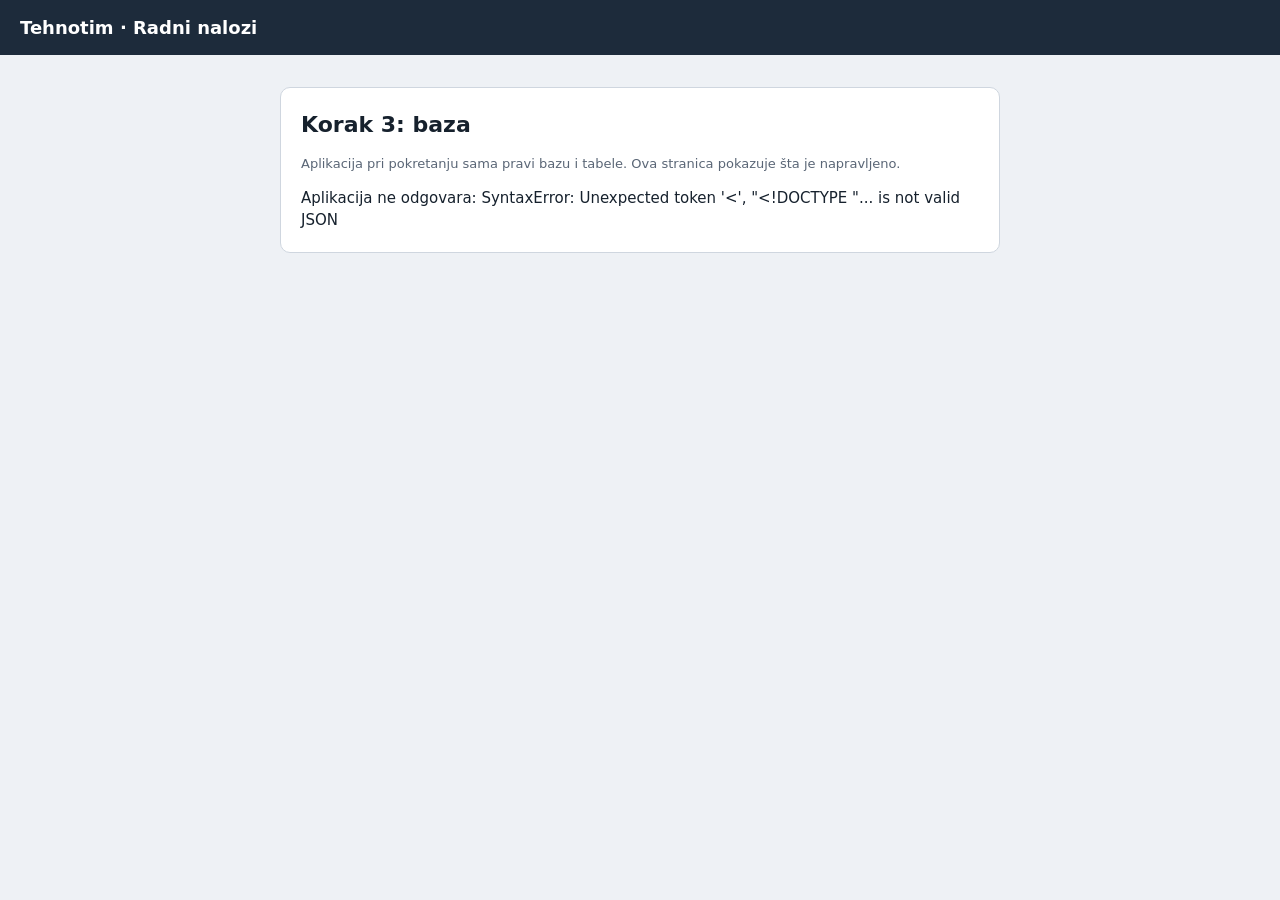
==== src/Tehnotim.RadniNalozi/wwwroot/index.html @ 1df8d18e "Korak 3: baza RadniNalozi – SQL skripte se izvršavaju pri pokretanju Co-Authored-By: Claude Opus 5.5" ====
<!doctype html>
<html lang="sr-Latn">
<head>
<meta charset="utf-8">
<meta name="viewport" content="width=device-width,initial-scale=1">
<title>Tehnotim radni nalozi</title>
<style>
  :root{--bg:#eef1f5;--surface:#fff;--line:#cfd6df;--ink:#16212d;--muted:#5a6676;--band:#1d2b3b;--ok:#1d7a4a;--ok-bg:#dcf1e5;--bad:#b3261e;--bad-bg:#fbe3e1}
  body{margin:0;background:var(--bg);color:var(--ink);font:15px/1.5 "Segoe UI",system-ui,sans-serif}
  header{background:var(--band);color:#fff;padding:14px 20px;font-weight:700;font-size:18px}
  main{max-width:720px;margin:32px auto;padding:0 16px;display:grid;gap:16px}
  .card{background:var(--surface);border:1px solid var(--line);border-radius:10px;padding:20px}
  h1{font-size:22px;margin:0 0 6px} h2{font-size:13px;text-transform:uppercase;letter-spacing:.08em;color:var(--muted);margin:0 0 8px}
  .row{display:flex;justify-content:space-between;gap:12px;padding:8px 0;border-top:1px solid var(--line)}
  .row:first-child{border-top:0}
  .chip{font-weight:700;font-size:13px;padding:2px 10px;border-radius:999px}
  .ok{background:var(--ok-bg);color:var(--ok)} .bad{background:var(--bad-bg);color:var(--bad)}
  .muted{color:var(--muted);font-size:13px}
  .tabele{display:flex;flex-wrap:wrap;gap:6px}
  .tabele span{background:var(--bg);border:1px solid var(--line);border-radius:6px;padding:2px 8px;font:13px Consolas,monospace}
  pre{white-space:pre-wrap;background:var(--bg);padding:10px;border-radius:6px;font-size:12px}
</style>
</head>
<body>
<header>Tehnotim · Radni nalozi</header>
<main>
  <div class="card">
    <h1>Korak 3: baza</h1>
    <p class="muted">Aplikacija pri pokretanju sama pravi bazu i tabele. Ova stranica pokazuje šta je napravljeno.</p>
    <div id="status">Provjeravam…</div>
  </div>
  <div class="card" id="tabele-card" hidden><h2>Tabele u bazi</h2><div class="tabele" id="tabele"></div></div>
  <div class="card" id="skripte-card" hidden><h2>Izvršene skripte</h2><div id="skripte"></div></div>
</main>
<script>
  const esc = t => String(t ?? '').replace(/[&<>]/g, c => ({'&':'&amp;','<':'&lt;','>':'&gt;'}[c]));
  fetch('/api/status').then(r => r.json()).then(s => {
    const chip = (ok, t) => `<span class="chip ${ok ? 'ok' : 'bad'}">${esc(t)}</span>`;
    let html = `<div class="row"><span>Aplikacija</span>${chip(true, 'radi')}</div>`;
    html += `<div class="row"><span>SQL Server</span>${chip(s.baza === 'povezana', s.baza)}</div>`;
    if (s.imeBaze) html += `<div class="row"><span>Baza</span><b>${esc(s.imeBaze)}</b></div>`;
    if (s.sqlServer) html += `<p class="muted">${esc(s.sqlServer)}</p>`;
    if (s.greska) html += `<p>Poruka greške (pošaljite je u razgovoru):</p><pre>${esc(s.greska)}</pre>`;
    document.getElementById('status').innerHTML = html;
    if (s.tabele && s.tabele.length) {
      document.getElementById('tabele').innerHTML = s.tabele.map(t => `<span>${esc(t)}</span>`).join('');
      document.getElementById('tabele-card').hidden = false;
    }
    if (s.skripte && s.skripte.length) {
      document.getElementById('skripte').innerHTML = s.skripte.map(k =>
        `<div class="row"><span style="font-family:Consolas,monospace">${esc(k.skripta)}</span><span class="muted">${new Date(k.primijenjeno + 'Z').toLocaleString('bs-BA')}</span></div>`).join('');
      document.getElementById('skripte-card').hidden = false;
    }
  }).catch(e => {
    document.getElementById('status').textContent = 'Aplikacija ne odgovara: ' + e;
  });
</script>
</body>
</html>
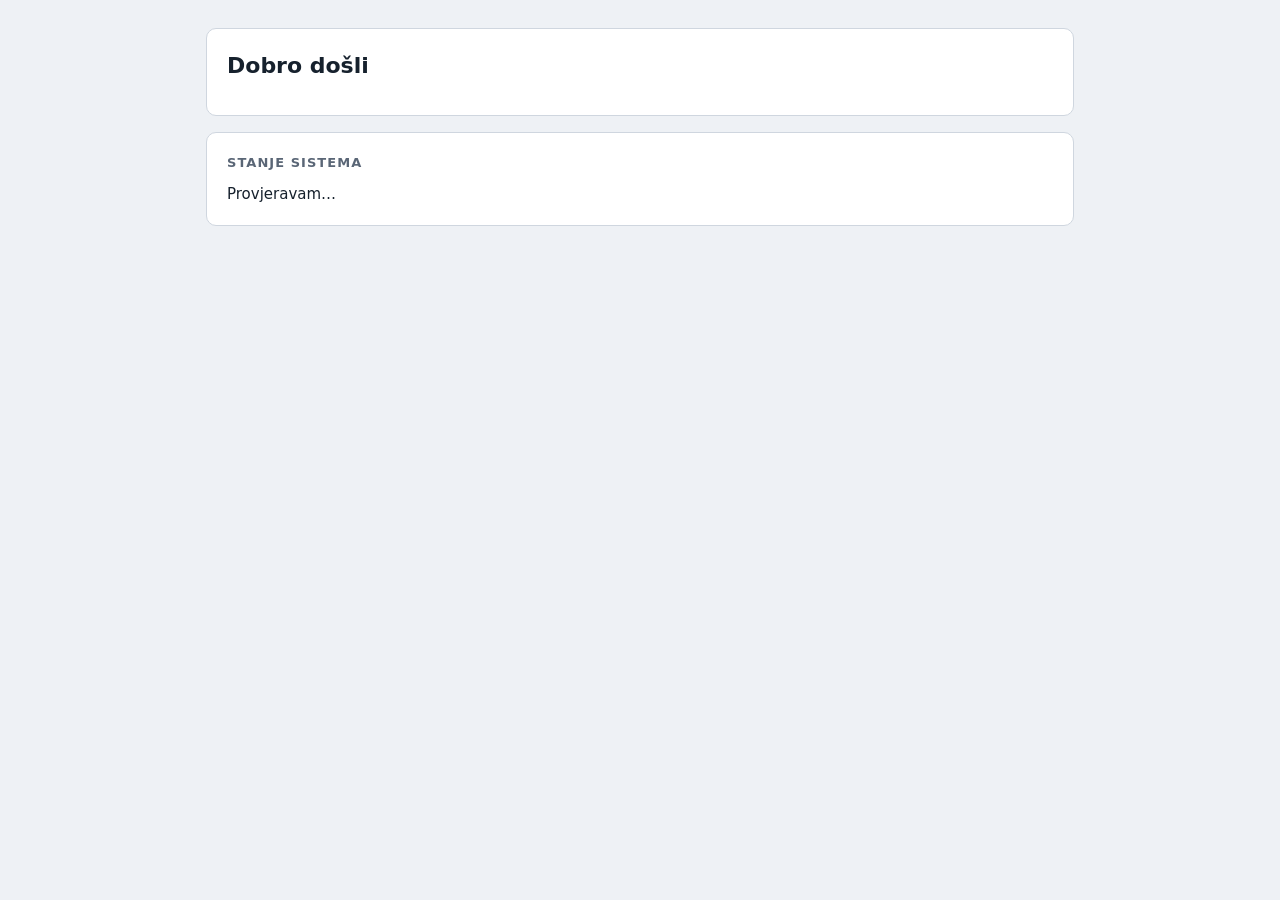
==== commit 74c721c6: "Korak 4: prijava domenskim nalogom, uloge, stranica Korisnici Co-Authored-By: Claude Opus 5.5 <norep" ====
--- a/src/Tehnotim.RadniNalozi/wwwroot/index.html
+++ b/src/Tehnotim.RadniNalozi/wwwroot/index.html
@@ -4,56 +4,50 @@
 <meta charset="utf-8">
 <meta name="viewport" content="width=device-width,initial-scale=1">
 <title>Tehnotim radni nalozi</title>
-<style>
-  :root{--bg:#eef1f5;--surface:#fff;--line:#cfd6df;--ink:#16212d;--muted:#5a6676;--band:#1d2b3b;--ok:#1d7a4a;--ok-bg:#dcf1e5;--bad:#b3261e;--bad-bg:#fbe3e1}
-  body{margin:0;background:var(--bg);color:var(--ink);font:15px/1.5 "Segoe UI",system-ui,sans-serif}
-  header{background:var(--band);color:#fff;padding:14px 20px;font-weight:700;font-size:18px}
-  main{max-width:720px;margin:32px auto;padding:0 16px;display:grid;gap:16px}
-  .card{background:var(--surface);border:1px solid var(--line);border-radius:10px;padding:20px}
-  h1{font-size:22px;margin:0 0 6px} h2{font-size:13px;text-transform:uppercase;letter-spacing:.08em;color:var(--muted);margin:0 0 8px}
-  .row{display:flex;justify-content:space-between;gap:12px;padding:8px 0;border-top:1px solid var(--line)}
-  .row:first-child{border-top:0}
-  .chip{font-weight:700;font-size:13px;padding:2px 10px;border-radius:999px}
-  .ok{background:var(--ok-bg);color:var(--ok)} .bad{background:var(--bad-bg);color:var(--bad)}
-  .muted{color:var(--muted);font-size:13px}
-  .tabele{display:flex;flex-wrap:wrap;gap:6px}
-  .tabele span{background:var(--bg);border:1px solid var(--line);border-radius:6px;padding:2px 8px;font:13px Consolas,monospace}
-  pre{white-space:pre-wrap;background:var(--bg);padding:10px;border-radius:6px;font-size:12px}
-</style>
+<link rel="stylesheet" href="stil.css">
 </head>
 <body>
-<header>Tehnotim · Radni nalozi</header>
 <main>
   <div class="card">
-    <h1>Korak 3: baza</h1>
-    <p class="muted">Aplikacija pri pokretanju sama pravi bazu i tabele. Ova stranica pokazuje šta je napravljeno.</p>
+    <h1>Dobro došli</h1>
+    <p class="muted" id="pozdrav"></p>
+  </div>
+  <div class="card">
+    <h2>Stanje sistema</h2>
     <div id="status">Provjeravam…</div>
   </div>
-  <div class="card" id="tabele-card" hidden><h2>Tabele u bazi</h2><div class="tabele" id="tabele"></div></div>
+  <div class="card" id="tabele-card" hidden><h2>Tabele u bazi</h2><div id="tabele" class="muted mono"></div></div>
   <div class="card" id="skripte-card" hidden><h2>Izvršene skripte</h2><div id="skripte"></div></div>
 </main>
+<script src="zaglavlje.js"></script>
 <script>
-  const esc = t => String(t ?? '').replace(/[&<>]/g, c => ({'&':'&amp;','<':'&lt;','>':'&gt;'}[c]));
-  fetch('/api/status').then(r => r.json()).then(s => {
-    const chip = (ok, t) => `<span class="chip ${ok ? 'ok' : 'bad'}">${esc(t)}</span>`;
-    let html = `<div class="row"><span>Aplikacija</span>${chip(true, 'radi')}</div>`;
-    html += `<div class="row"><span>SQL Server</span>${chip(s.baza === 'povezana', s.baza)}</div>`;
-    if (s.imeBaze) html += `<div class="row"><span>Baza</span><b>${esc(s.imeBaze)}</b></div>`;
-    if (s.sqlServer) html += `<p class="muted">${esc(s.sqlServer)}</p>`;
-    if (s.greska) html += `<p>Poruka greške (pošaljite je u razgovoru):</p><pre>${esc(s.greska)}</pre>`;
-    document.getElementById('status').innerHTML = html;
-    if (s.tabele && s.tabele.length) {
-      document.getElementById('tabele').innerHTML = s.tabele.map(t => `<span>${esc(t)}</span>`).join('');
-      document.getElementById('tabele-card').hidden = false;
-    }
-    if (s.skripte && s.skripte.length) {
-      document.getElementById('skripte').innerHTML = s.skripte.map(k =>
-        `<div class="row"><span style="font-family:Consolas,monospace">${esc(k.skripta)}</span><span class="muted">${new Date(k.primijenjeno + 'Z').toLocaleString('bs-BA')}</span></div>`).join('');
-      document.getElementById('skripte-card').hidden = false;
-    }
-  }).catch(e => {
-    document.getElementById('status').textContent = 'Aplikacija ne odgovara: ' + e;
-  });
+(async () => {
+  const ja = await ucitajZaglavlje('pocetna');
+  if (!ja.registrovan) return;
+
+  document.getElementById('pozdrav').innerHTML =
+    `Prijavljeni ste kao <b class="mono">${esc(ja.nalog)}</b>, uloga: <b>${NAZIVI_ULOGA[ja.uloga]}</b>.` +
+    (ja.uloga === 'administrator' && !ja.ime ? ' Upišite svoje ime u meniju Korisnici.' : '');
+
+  const s = await fetch('/api/status').then(r => r.json());
+  const chip = (ok, t) => `<span class="chip ${ok ? 'ok' : 'bad'}">${esc(t)}</span>`;
+  let html = `<div class="row"><span>Aplikacija</span>${chip(true, 'radi')}</div>`;
+  html += `<div class="row"><span>SQL Server</span>${chip(s.baza === 'povezana', s.baza)}</div>`;
+  if (s.imeBaze) html += `<div class="row"><span>Baza</span><b>${esc(s.imeBaze)}</b></div>`;
+  if (s.sqlServer) html += `<p class="muted">${esc(s.sqlServer)}</p>`;
+  if (s.greska) html += `<p>Poruka greške (pošaljite je u razgovoru):</p><pre>${esc(s.greska)}</pre>`;
+  document.getElementById('status').innerHTML = html;
+
+  if (s.tabele?.length) {
+    document.getElementById('tabele').textContent = s.tabele.join(', ');
+    document.getElementById('tabele-card').hidden = false;
+  }
+  if (s.skripte?.length) {
+    document.getElementById('skripte').innerHTML = s.skripte.map(k =>
+      `<div class="row"><span class="mono">${esc(k.skripta)}</span><span class="muted">${new Date(k.primijenjeno + 'Z').toLocaleString('bs-BA')}</span></div>`).join('');
+    document.getElementById('skripte-card').hidden = false;
+  }
+})();
 </script>
 </body>
 </html>
--- a/src/Tehnotim.RadniNalozi/wwwroot/stil.css
+++ b/src/Tehnotim.RadniNalozi/wwwroot/stil.css
@@ -0,0 +1,35 @@
+/* Zajednički izgled stranica (privremeno, do forme naloga iz prototipa) */
+:root{--bg:#eef1f5;--surface:#fff;--sunk:#e4e8ee;--line:#cfd6df;--ink:#16212d;--muted:#5a6676;--band:#1d2b3b;--accent:#c3262d;
+  --ok:#1d7a4a;--ok-bg:#dcf1e5;--bad:#b3261e;--bad-bg:#fbe3e1;--warn:#9a5b00;--warn-bg:#fbecd2}
+*{box-sizing:border-box}
+body{margin:0;background:var(--bg);color:var(--ink);font:15px/1.5 "Segoe UI",system-ui,sans-serif}
+header{background:var(--band);color:#fff;padding:10px 20px;display:flex;align-items:center;gap:20px;flex-wrap:wrap}
+header .brand{font-weight:700;font-size:18px}
+header nav{display:flex;gap:4px;flex:1}
+header nav a{color:#a9b6c6;text-decoration:none;font-weight:600;padding:6px 10px;border-radius:6px}
+header nav a:hover,header nav a.akt{color:#fff;background:rgba(255,255,255,.1)}
+header .ja{font-size:13px;color:#a9b6c6;text-align:right}
+header .ja b{color:#fff;display:block;font-size:14px}
+main{max-width:900px;margin:28px auto;padding:0 16px;display:grid;gap:16px}
+.card{background:var(--surface);border:1px solid var(--line);border-radius:10px;padding:20px;min-width:0}
+h1{font-size:22px;margin:0 0 6px} h2{font-size:13px;text-transform:uppercase;letter-spacing:.08em;color:var(--muted);margin:0 0 10px}
+.row{display:flex;justify-content:space-between;gap:12px;padding:8px 0;border-top:1px solid var(--line)}
+.row:first-child{border-top:0}
+.chip{font-weight:700;font-size:12px;padding:2px 10px;border-radius:999px;white-space:nowrap}
+.ok{background:var(--ok-bg);color:var(--ok)} .bad{background:var(--bad-bg);color:var(--bad)} .warn{background:var(--warn-bg);color:var(--warn)}
+.muted{color:var(--muted);font-size:13px}
+.mono{font-family:Consolas,monospace}
+pre{white-space:pre-wrap;background:var(--bg);padding:10px;border-radius:6px;font-size:12px}
+.tablebox{overflow-x:auto}
+table{border-collapse:collapse;width:100%}
+th{font-size:12px;text-transform:uppercase;letter-spacing:.06em;color:var(--muted);text-align:left;padding:8px 10px;border-bottom:1px solid var(--line);background:var(--sunk)}
+td{padding:8px 10px;border-bottom:1px solid var(--line)}
+tr.klik{cursor:pointer} tr.klik:hover td{background:var(--sunk)}
+button{font:600 14px "Segoe UI",system-ui,sans-serif;border-radius:7px;padding:8px 14px;cursor:pointer;border:1px solid var(--line);background:var(--surface);color:var(--ink)}
+button.primary{background:var(--accent);border-color:var(--accent);color:#fff}
+input,select{font:inherit;border:1px solid var(--line);border-radius:6px;padding:7px 9px;width:100%;background:var(--surface);color:var(--ink)}
+label.f{display:flex;flex-direction:column;gap:4px}
+label.f span{font-size:12px;font-weight:600;text-transform:uppercase;letter-spacing:.06em;color:var(--muted)}
+.grid{display:grid;gap:12px;grid-template-columns:repeat(auto-fit,minmax(200px,1fr))}
+.akcije{display:flex;gap:8px;align-items:center;flex-wrap:wrap;margin-top:12px}
+.greska{color:var(--bad);font-weight:600}
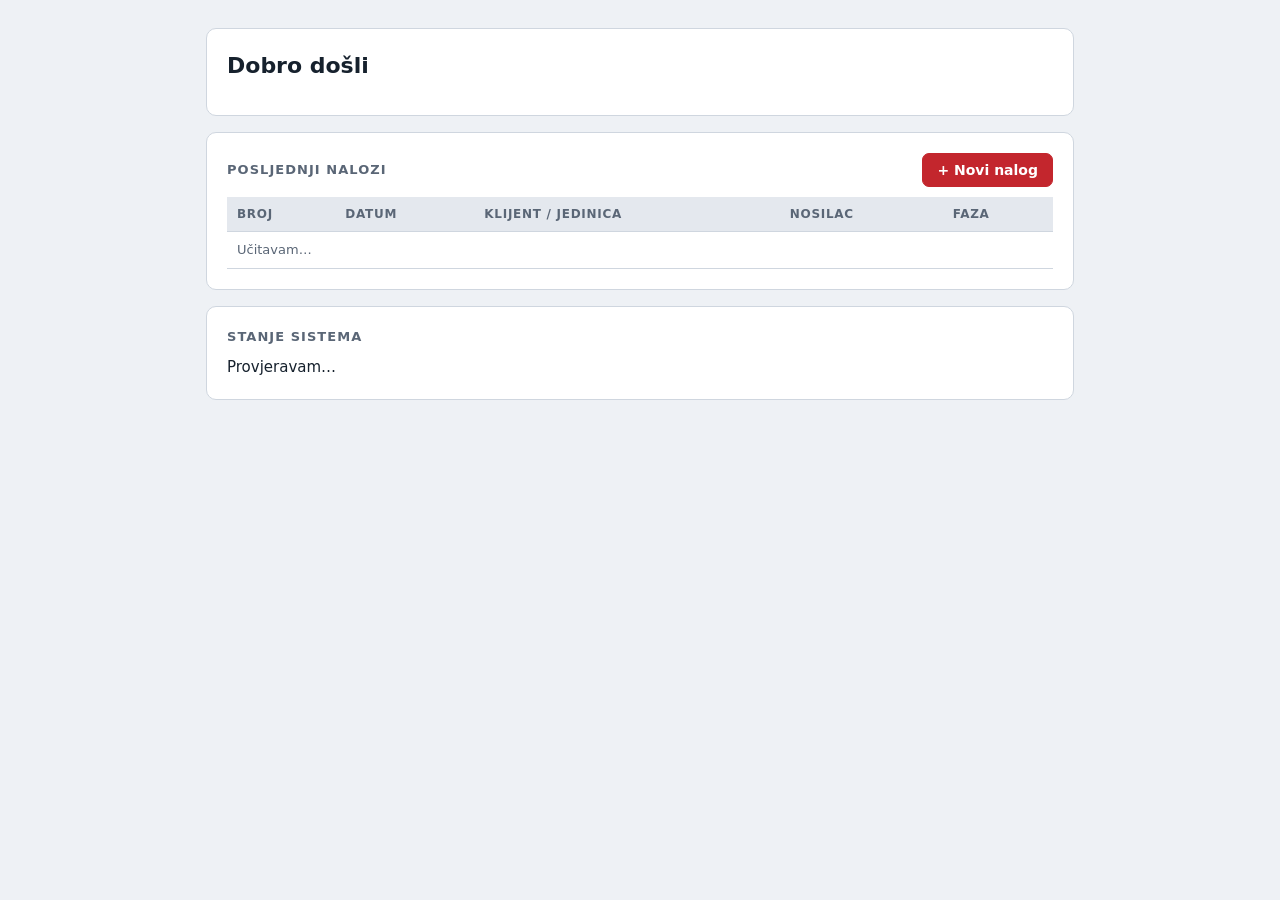
==== commit fdf9b167: "Korak 8a: forma naloga i čuvanje (broj, jedinica, uređaji, brojači, materijal, istorija) Co-Authored" ====
--- a/src/Tehnotim.RadniNalozi/wwwroot/index.html
+++ b/src/Tehnotim.RadniNalozi/wwwroot/index.html
@@ -11,6 +11,13 @@
   <div class="card">
     <h1>Dobro došli</h1>
     <p class="muted" id="pozdrav"></p>
+  </div>
+  <div class="card">
+    <div class="akcije" style="margin-top:0"><h2 style="flex:1;margin:0">Posljednji nalozi</h2><a href="nalog.html"><button class="primary">+ Novi nalog</button></a></div>
+    <div class="tablebox" style="margin-top:10px"><table>
+      <thead><tr><th>Broj</th><th>Datum</th><th>Klijent / jedinica</th><th>Nosilac</th><th>Faza</th></tr></thead>
+      <tbody id="nalozi"><tr><td colspan="5" class="muted">Učitavam…</td></tr></tbody>
+    </table></div>
   </div>
   <div class="card">
     <h2>Stanje sistema</h2>
@@ -28,6 +35,18 @@
   document.getElementById('pozdrav').innerHTML =
     `Prijavljeni ste kao <b class="mono">${esc(ja.nalog)}</b>, uloga: <b>${NAZIVI_ULOGA[ja.uloga]}</b>.` +
     (ja.uloga === 'administrator' && !ja.ime ? ' Upišite svoje ime u meniju Korisnici.' : '');
+
+  const FAZE = { novo_iz_tiketa: 'Novo iz tiketa', u_radu: 'U radu', ceka_potpis: 'Čeka potpis', zavrsen: 'Završen' };
+  const BOJE = { u_radu: '', ceka_potpis: 'warn', zavrsen: 'ok', novo_iz_tiketa: '' };
+  const nalozi = await fetch('/api/nalozi').then(r => r.json());
+  document.getElementById('nalozi').innerHTML = nalozi.length ? nalozi.slice(0, 15).map(n => `<tr class="klik" data-id="${n.id}">
+      <td class="mono">${esc(n.broj)}${n.pozivEksterni ? `<div class="muted">tiket ${esc(n.pozivEksterni)}</div>` : ''}</td>
+      <td>${n.datumIzdavanja.slice(0, 10).split('-').reverse().join('.')}.</td>
+      <td>${esc(n.klijentNaziv)}<div class="muted">${esc(n.lokacija || '')}</div></td>
+      <td>${esc(n.nosilacIme || '')}</td>
+      <td><span class="chip ${BOJE[n.faza]}" style="${BOJE[n.faza] ? '' : 'background:var(--sunk)'}">${FAZE[n.faza]}</span></td></tr>`).join('')
+    : '<tr><td colspan="5" class="muted">Još nema naloga. Kliknite „+ Novi nalog”.</td></tr>';
+  document.querySelectorAll('#nalozi tr[data-id]').forEach(tr => tr.onclick = () => location.href = `nalog.html?id=${tr.dataset.id}`);
 
   const s = await fetch('/api/status').then(r => r.json());
   const chip = (ok, t) => `<span class="chip ${ok ? 'ok' : 'bad'}">${esc(t)}</span>`;
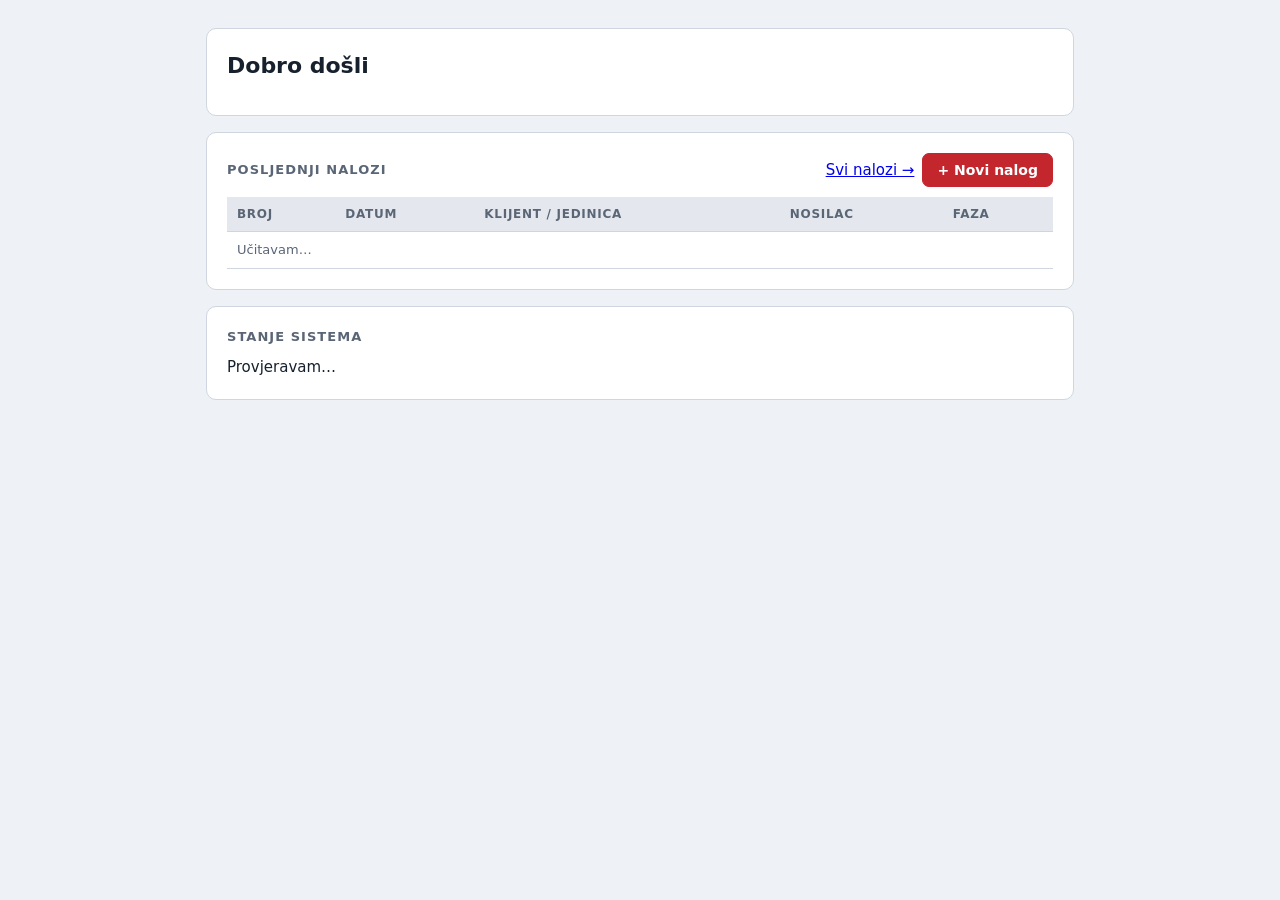
==== commit b590677b: "Korak 8b: lista naloga s pretragom i filterima, istorija izmjena i uređaja, brisanje naloga Co-Autho" ====
--- a/src/Tehnotim.RadniNalozi/wwwroot/index.html
+++ b/src/Tehnotim.RadniNalozi/wwwroot/index.html
@@ -13,7 +13,7 @@
     <p class="muted" id="pozdrav"></p>
   </div>
   <div class="card">
-    <div class="akcije" style="margin-top:0"><h2 style="flex:1;margin:0">Posljednji nalozi</h2><a href="nalog.html"><button class="primary">+ Novi nalog</button></a></div>
+    <div class="akcije" style="margin-top:0"><h2 style="flex:1;margin:0">Posljednji nalozi</h2><a href="nalozi.html">Svi nalozi →</a><a href="nalog.html"><button class="primary">+ Novi nalog</button></a></div>
     <div class="tablebox" style="margin-top:10px"><table>
       <thead><tr><th>Broj</th><th>Datum</th><th>Klijent / jedinica</th><th>Nosilac</th><th>Faza</th></tr></thead>
       <tbody id="nalozi"><tr><td colspan="5" class="muted">Učitavam…</td></tr></tbody>
@@ -38,9 +38,9 @@
 
   const FAZE = { novo_iz_tiketa: 'Novo iz tiketa', u_radu: 'U radu', ceka_potpis: 'Čeka potpis', zavrsen: 'Završen' };
   const BOJE = { u_radu: '', ceka_potpis: 'warn', zavrsen: 'ok', novo_iz_tiketa: '' };
-  const nalozi = await fetch('/api/nalozi').then(r => r.json());
+  const nalozi = (await fetch('/api/nalozi?velicina=15').then(r => r.json())).nalozi;
   document.getElementById('nalozi').innerHTML = nalozi.length ? nalozi.slice(0, 15).map(n => `<tr class="klik" data-id="${n.id}">
-      <td class="mono">${esc(n.broj)}${n.pozivEksterni ? `<div class="muted">tiket ${esc(n.pozivEksterni)}</div>` : ''}</td>
+      <td class="mono">${esc(n.broj)}${n.pozivInterni ? `<div class="muted">zahtjev ${esc(n.pozivInterni)}</div>` : ''}</td>
       <td>${n.datumIzdavanja.slice(0, 10).split('-').reverse().join('.')}.</td>
       <td>${esc(n.klijentNaziv)}<div class="muted">${esc(n.lokacija || '')}</div></td>
       <td>${esc(n.nosilacIme || '')}</td>
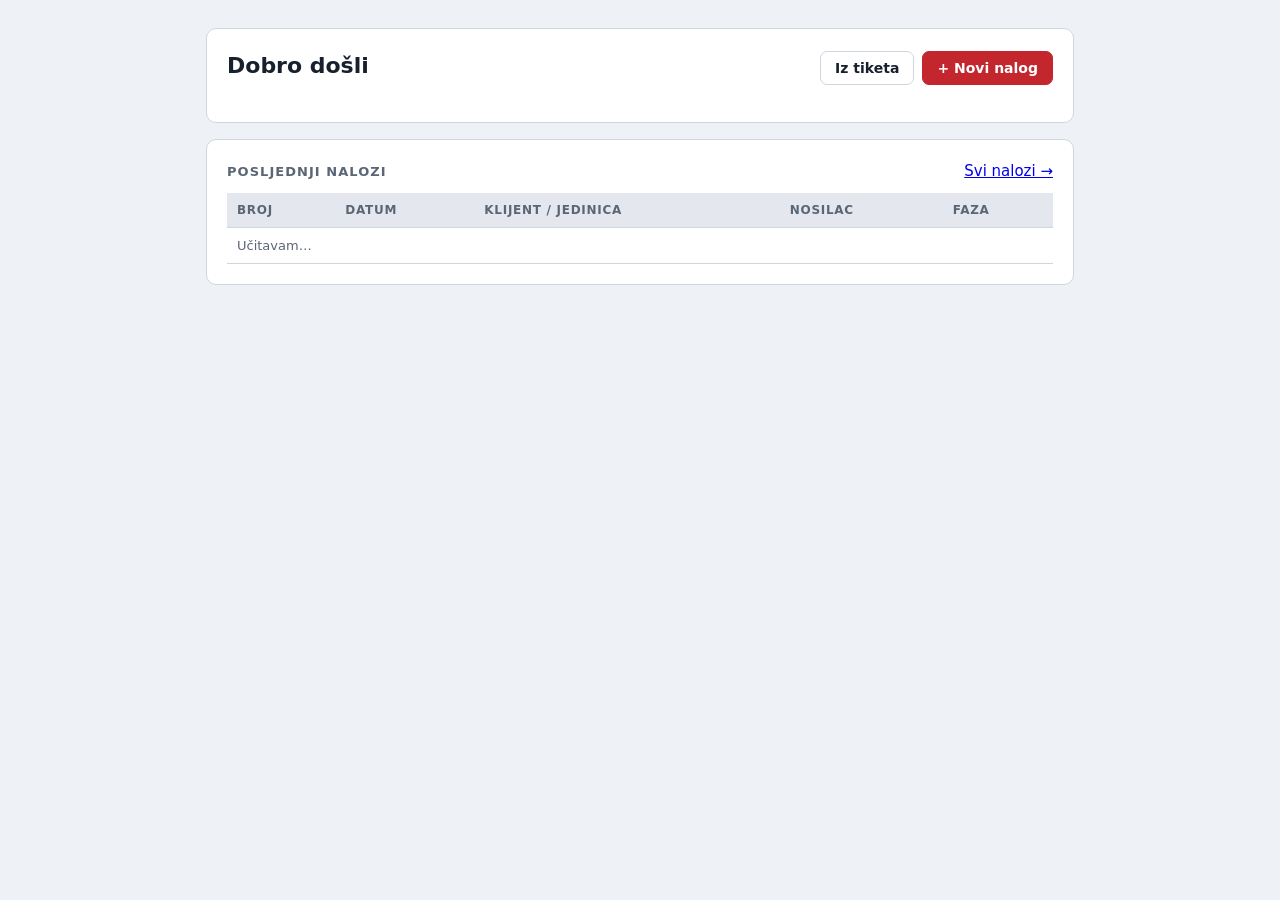
==== commit a0dcc1cd: "Nova početna stranica prema ulozi; stanje sistema samo za administratora Co-Authored-By: Claude Opus" ====
--- a/src/Tehnotim.RadniNalozi/wwwroot/index.html
+++ b/src/Tehnotim.RadniNalozi/wwwroot/index.html
@@ -5,49 +5,83 @@
 <meta name="viewport" content="width=device-width,initial-scale=1">
 <title>Tehnotim radni nalozi</title>
 <link rel="stylesheet" href="stil.css">
+<style>
+  .brojke{display:grid;gap:12px;grid-template-columns:repeat(auto-fit,minmax(170px,1fr))}
+  .brojka{display:block;text-decoration:none;color:inherit;background:var(--sunk);border-radius:10px;padding:14px 16px;border:1px solid transparent}
+  .brojka:hover{border-color:var(--line);background:var(--surface)}
+  .brojka b{display:block;font:700 30px/1.1 Consolas,monospace}
+  .brojka span{font-size:13px;color:var(--muted)}
+  .brojka.warn b{color:var(--warn)} .brojka.bad b{color:var(--bad)} .brojka.ok b{color:var(--ok)}
+  details summary{cursor:pointer;font-weight:600}
+</style>
 </head>
 <body>
 <main>
   <div class="card">
-    <h1>Dobro došli</h1>
-    <p class="muted" id="pozdrav"></p>
+    <div class="akcije" style="margin-top:0">
+      <div style="flex:1"><h1 style="margin:0" id="naslov">Dobro došli</h1><p class="muted" id="pozdrav" style="margin:4px 0 0"></p></div>
+      <a href="tiketi.html"><button>Iz tiketa</button></a>
+      <a href="nalog.html"><button class="primary">+ Novi nalog</button></a>
+    </div>
+    <div class="brojke" id="brojke" style="margin-top:16px"></div>
   </div>
-  <div class="card">
-    <div class="akcije" style="margin-top:0"><h2 style="flex:1;margin:0">Posljednji nalozi</h2><a href="nalozi.html">Svi nalozi →</a><a href="nalog.html"><button class="primary">+ Novi nalog</button></a></div>
-    <div class="tablebox" style="margin-top:10px"><table>
-      <thead><tr><th>Broj</th><th>Datum</th><th>Klijent / jedinica</th><th>Nosilac</th><th>Faza</th></tr></thead>
-      <tbody id="nalozi"><tr><td colspan="5" class="muted">Učitavam…</td></tr></tbody>
+
+  <div class="card" id="aktivni-card" hidden>
+    <h2>Moji nalozi u radu</h2>
+    <div class="tablebox"><table>
+      <thead><tr><th>Broj</th><th>Datum</th><th>Klijent / jedinica</th><th>Uređaj</th><th>Faza</th></tr></thead>
+      <tbody id="aktivni"></tbody>
     </table></div>
   </div>
+
   <div class="card">
-    <h2>Stanje sistema</h2>
-    <div id="status">Provjeravam…</div>
+    <div class="akcije" style="margin-top:0"><h2 style="flex:1;margin:0" id="posljednji-naslov">Posljednji nalozi</h2><a href="nalozi.html" id="svi-link">Svi nalozi →</a></div>
+    <div class="tablebox" style="margin-top:10px"><table>
+      <thead><tr><th>Broj</th><th>Datum</th><th>Klijent / jedinica</th><th id="th-nosilac">Nosilac</th><th>Faza</th></tr></thead>
+      <tbody id="posljednji"><tr><td colspan="5" class="muted">Učitavam…</td></tr></tbody>
+    </table></div>
   </div>
-  <div class="card" id="tabele-card" hidden><h2>Tabele u bazi</h2><div id="tabele" class="muted mono"></div></div>
-  <div class="card" id="skripte-card" hidden><h2>Izvršene skripte</h2><div id="skripte"></div></div>
+
+  <div class="card" id="sistem-card" hidden>
+    <details>
+      <summary>Stanje sistema</summary>
+      <div id="status" style="margin-top:10px">Provjeravam…</div>
+    </details>
+  </div>
 </main>
 <script src="zaglavlje.js"></script>
 <script>
-(async () => {
-  const ja = await ucitajZaglavlje('pocetna');
-  if (!ja.registrovan) return;
+const $ = s => document.querySelector(s);
+const FAZE = { novo_iz_tiketa: 'Novo iz tiketa', u_radu: 'U radu', ceka_potpis: 'Čeka potpis', zavrsen: 'Završen' };
+const BOJE = { u_radu: '', ceka_potpis: 'warn', zavrsen: 'ok', novo_iz_tiketa: '' };
+const fD = s => s.slice(0, 10).split('-').reverse().join('.') + '.';
+const chipFaze = f => `<span class="chip ${BOJE[f]}" style="${BOJE[f] ? '' : 'background:var(--sunk)'}">${FAZE[f]}</span>`;
+const brojka = (id, broj, tekst, href, klasa = '') => `<a class="brojka ${klasa}" id="${id}" href="${href}"><b>${broj}</b><span>${tekst}</span></a>`;
 
-  document.getElementById('pozdrav').innerHTML =
-    `Prijavljeni ste kao <b class="mono">${esc(ja.nalog)}</b>, uloga: <b>${NAZIVI_ULOGA[ja.uloga]}</b>.` +
-    (ja.uloga === 'administrator' && !ja.ime ? ' Upišite svoje ime u meniju Korisnici.' : '');
+function redovi(lista, sNosiocem) {
+  return lista.map(n => `<tr class="klik" data-id="${n.id}">
+      <td class="mono">${esc(n.broj)}${n.pozivInterni ? `<div class="muted">zahtjev ${esc(n.pozivInterni)}</div>` : ''}</td>
+      <td>${fD(n.datumIzdavanja)}</td>
+      <td>${esc(n.klijentNaziv)}<div class="muted">${esc(n.lokacija || '')}</div></td>
+      <td>${sNosiocem ? esc(n.nosilacIme || '') : `<span class="muted">${esc(n.prviUredjaj || '')}${n.brojUredjaja > 1 ? ` (+${n.brojUredjaja - 1})` : ''}</span>`}</td>
+      <td>${chipFaze(n.faza)}</td></tr>`).join('');
+}
+function klikovi(sel) { document.querySelectorAll(`${sel} tr[data-id]`).forEach(tr => tr.onclick = () => location.href = `nalog.html?id=${tr.dataset.id}`); }
 
-  const FAZE = { novo_iz_tiketa: 'Novo iz tiketa', u_radu: 'U radu', ceka_potpis: 'Čeka potpis', zavrsen: 'Završen' };
-  const BOJE = { u_radu: '', ceka_potpis: 'warn', zavrsen: 'ok', novo_iz_tiketa: '' };
-  const nalozi = (await fetch('/api/nalozi?velicina=15').then(r => r.json())).nalozi;
-  document.getElementById('nalozi').innerHTML = nalozi.length ? nalozi.slice(0, 15).map(n => `<tr class="klik" data-id="${n.id}">
-      <td class="mono">${esc(n.broj)}${n.pozivInterni ? `<div class="muted">zahtjev ${esc(n.pozivInterni)}</div>` : ''}</td>
-      <td>${n.datumIzdavanja.slice(0, 10).split('-').reverse().join('.')}.</td>
-      <td>${esc(n.klijentNaziv)}<div class="muted">${esc(n.lokacija || '')}</div></td>
-      <td>${esc(n.nosilacIme || '')}</td>
-      <td><span class="chip ${BOJE[n.faza]}" style="${BOJE[n.faza] ? '' : 'background:var(--sunk)'}">${FAZE[n.faza]}</span></td></tr>`).join('')
-    : '<tr><td colspan="5" class="muted">Još nema naloga. Kliknite „+ Novi nalog”.</td></tr>';
-  document.querySelectorAll('#nalozi tr[data-id]').forEach(tr => tr.onclick = () => location.href = `nalog.html?id=${tr.dataset.id}`);
+// Broj otvorenih tiketa bez naloga (serviser: njegovog sektora) – učitava se posebno jer ide do SDP-a
+async function brojTiketa() {
+  const el = $('#b-tiketi');
+  try {
+    const r = await fetch('/api/tiketi');
+    const d = await r.json();
+    if (!r.ok) { el.querySelector('b').textContent = '—'; el.querySelector('span').textContent = 'Tiketi: ' + (d.greska || 'nisu učitani'); return; }
+    el.querySelector('b').textContent = d.tiketi.length;
+    el.querySelector('span').textContent = d.prikaziSve ? 'otvorenih tiketa bez naloga' : 'tiketa mog sektora bez naloga';
+    if (d.tiketi.length) el.classList.add('warn');
+  } catch { el.querySelector('b').textContent = '—'; }
+}
 
+async function stanjeSistema() {
   const s = await fetch('/api/status').then(r => r.json());
   const chip = (ok, t) => `<span class="chip ${ok ? 'ok' : 'bad'}">${esc(t)}</span>`;
   let html = `<div class="row"><span>Aplikacija</span>${chip(true, 'radi')}</div>`;
@@ -55,16 +89,59 @@
   if (s.imeBaze) html += `<div class="row"><span>Baza</span><b>${esc(s.imeBaze)}</b></div>`;
   if (s.sqlServer) html += `<p class="muted">${esc(s.sqlServer)}</p>`;
   if (s.greska) html += `<p>Poruka greške (pošaljite je u razgovoru):</p><pre>${esc(s.greska)}</pre>`;
-  document.getElementById('status').innerHTML = html;
+  if (s.skripte?.length) html += '<h3 style="font-size:14px">Izvršene skripte</h3>' + s.skripte.map(k =>
+    `<div class="row"><span class="mono">${esc(k.skripta)}</span><span class="muted">${new Date(k.primijenjeno + 'Z').toLocaleString('bs-BA')}</span></div>`).join('');
+  if (s.tabele?.length) html += `<h3 style="font-size:14px">Tabele</h3><div class="muted mono">${esc(s.tabele.join(', '))}</div>`;
+  $('#status').innerHTML = html;
+  if (s.greska || s.baza !== 'povezana') $('#sistem-card details').open = true;
+}
 
-  if (s.tabele?.length) {
-    document.getElementById('tabele').textContent = s.tabele.join(', ');
-    document.getElementById('tabele-card').hidden = false;
+(async () => {
+  const ja = await ucitajZaglavlje('pocetna');
+  if (!ja.registrovan) return;
+  $('#naslov').textContent = ja.ime ? `Dobro došli, ${ja.ime.split(' ')[0]}` : 'Dobro došli';
+  $('#pozdrav').innerHTML = `Prijavljeni ste kao <b class="mono">${esc(ja.nalog)}</b> · ${NAZIVI_ULOGA[ja.uloga]}` +
+    (ja.uloga === 'administrator' && !ja.ime ? ' · upišite svoje ime u meniju Korisnici.' : '');
+
+  const d = await fetch('/api/pocetna').then(r => r.json());
+  const serviser = d.uloga === 'serviser';
+  let b = '';
+  if (serviser) {
+    const uRadu = d.aktivni.filter(n => n.faza !== 'ceka_potpis').length, cekaju = d.aktivni.length - uRadu;
+    b += brojka('b-urad', uRadu, 'mojih naloga u radu', `nalozi.html?nosilacId=${d.korisnikId}&faza=u_radu`);
+    b += brojka('b-potpis', cekaju, 'mojih naloga čeka potpis', `nalozi.html?nosilacId=${d.korisnikId}&faza=ceka_potpis`, cekaju ? 'warn' : '');
+  } else {
+    b += brojka('b-urad', d.poFazama.uRadu, 'naloga u radu', 'nalozi.html?faza=u_radu');
+    b += brojka('b-potpis', d.poFazama.cekaPotpis, 'naloga čeka potpis', 'nalozi.html?faza=ceka_potpis', d.poFazama.cekaPotpis ? 'warn' : '');
+    b += brojka('b-zavrseno', d.poFazama.zavrsenoMjesec, 'završeno ovaj mjesec', 'nalozi.html?faza=zavrsen', 'ok');
   }
-  if (s.skripte?.length) {
-    document.getElementById('skripte').innerHTML = s.skripte.map(k =>
-      `<div class="row"><span class="mono">${esc(k.skripta)}</span><span class="muted">${new Date(k.primijenjeno + 'Z').toLocaleString('bs-BA')}</span></div>`).join('');
-    document.getElementById('skripte-card').hidden = false;
+  b += brojka('b-tiketi', '…', 'tiketi bez naloga', 'tiketi.html');
+  if (ja.uloga === 'administrator') b += brojka('b-magacin', '…', 'magacin', 'magacin.html');
+  $('#brojke').innerHTML = b;
+  brojTiketa();
+
+  if (serviser) {
+    $('#aktivni-card').hidden = false;
+    $('#aktivni').innerHTML = d.aktivni.length ? redovi(d.aktivni, false) : '<tr><td colspan="5" class="muted">Nemate naloga u radu.</td></tr>';
+    klikovi('#aktivni');
+    $('#posljednji-naslov').textContent = 'Moji posljednji nalozi';
+    $('#th-nosilac').textContent = 'Uređaj';
+    $('#svi-link').href = `nalozi.html?nosilacId=${d.korisnikId}`;
+    $('#svi-link').textContent = 'Svi moji nalozi →';
+  }
+  $('#posljednji').innerHTML = d.posljednji.length ? redovi(d.posljednji, !serviser)
+    : '<tr><td colspan="5" class="muted">Još nema naloga. Kliknite „+ Novi nalog” ili „Iz tiketa”.</td></tr>';
+  klikovi('#posljednji');
+
+  if (ja.uloga === 'administrator') {
+    fetch('/api/magacin/sazetak').then(r => r.json()).then(m => {
+      const el = $('#b-magacin'), problem = m.uMinusu + m.ispodMinimuma + m.vanMagacina;
+      el.querySelector('b').textContent = problem;
+      el.querySelector('span').textContent = problem ? `magacin: u minusu ${m.uMinusu}, ispod min. ${m.ispodMinimuma}, van magacina ${m.vanMagacina}` : 'magacin: sve u redu';
+      el.classList.add(m.uMinusu ? 'bad' : problem ? 'warn' : 'ok');
+    }).catch(() => {});
+    $('#sistem-card').hidden = false;
+    stanjeSistema();
   }
 })();
 </script>
--- a/src/Tehnotim.RadniNalozi/wwwroot/stil.css
+++ b/src/Tehnotim.RadniNalozi/wwwroot/stil.css
@@ -3,12 +3,21 @@
   --ok:#1d7a4a;--ok-bg:#dcf1e5;--bad:#b3261e;--bad-bg:#fbe3e1;--warn:#9a5b00;--warn-bg:#fbecd2}
 *{box-sizing:border-box}
 body{margin:0;background:var(--bg);color:var(--ink);font:15px/1.5 "Segoe UI",system-ui,sans-serif}
-header{background:var(--band);color:#fff;padding:10px 20px;display:flex;align-items:center;gap:20px;flex-wrap:wrap}
+header{background:var(--band);color:#fff;padding:10px 0;display:grid;grid-template-columns:1fr minmax(0,var(--sirina,900px)) 1fr;align-items:center}
+header > .brand{grid-column:1;justify-self:start;padding-left:20px}
+header > nav{grid-column:2;padding:0 16px;justify-content:center}
+header > nav.rasiri{justify-content:space-between}
+header > .ja{grid-column:3;justify-self:end;padding-right:20px}
+header.usko{display:flex;flex-wrap:wrap;gap:8px 16px}
+header.usko > nav{flex:1;padding:0;justify-content:flex-start}
+header.usko > .brand{padding-left:16px}
+header.usko > .ja{padding-right:16px}
 header .brand{font-weight:700;font-size:18px}
-header nav{display:flex;gap:4px;flex:1}
-header nav a{color:#a9b6c6;text-decoration:none;font-weight:600;padding:6px 10px;border-radius:6px}
-header nav a:hover,header nav a.akt{color:#fff;background:rgba(255,255,255,.1)}
-header .ja{font-size:13px;color:#a9b6c6;text-align:right}
+header nav{display:flex;gap:2px;flex-wrap:wrap}
+header nav a{color:#e6ecf3;text-decoration:none;font-weight:600;font-size:14px;padding:6px 8px;border-radius:6px}
+header nav a:hover{color:#fff;background:rgba(255,255,255,.12)}
+header nav a.akt{color:#fff;background:rgba(255,255,255,.16);box-shadow:inset 0 -2px 0 var(--accent)}
+header .ja{font-size:13px;color:#e6ecf3;text-align:right}
 header .ja b{color:#fff;display:block;font-size:14px}
 main{max-width:900px;margin:28px auto;padding:0 16px;display:grid;gap:16px}
 .card{background:var(--surface);border:1px solid var(--line);border-radius:10px;padding:20px;min-width:0}
@@ -33,3 +42,6 @@
 .grid{display:grid;gap:12px;grid-template-columns:repeat(auto-fit,minmax(200px,1fr))}
 .akcije{display:flex;gap:8px;align-items:center;flex-wrap:wrap;margin-top:12px}
 .greska{color:var(--bad);font-weight:600}
+
+header .brand{display:flex;align-items:center;gap:10px;color:#fff;text-decoration:none}
+header .brand img.logo{height:30px;width:auto;display:block}
